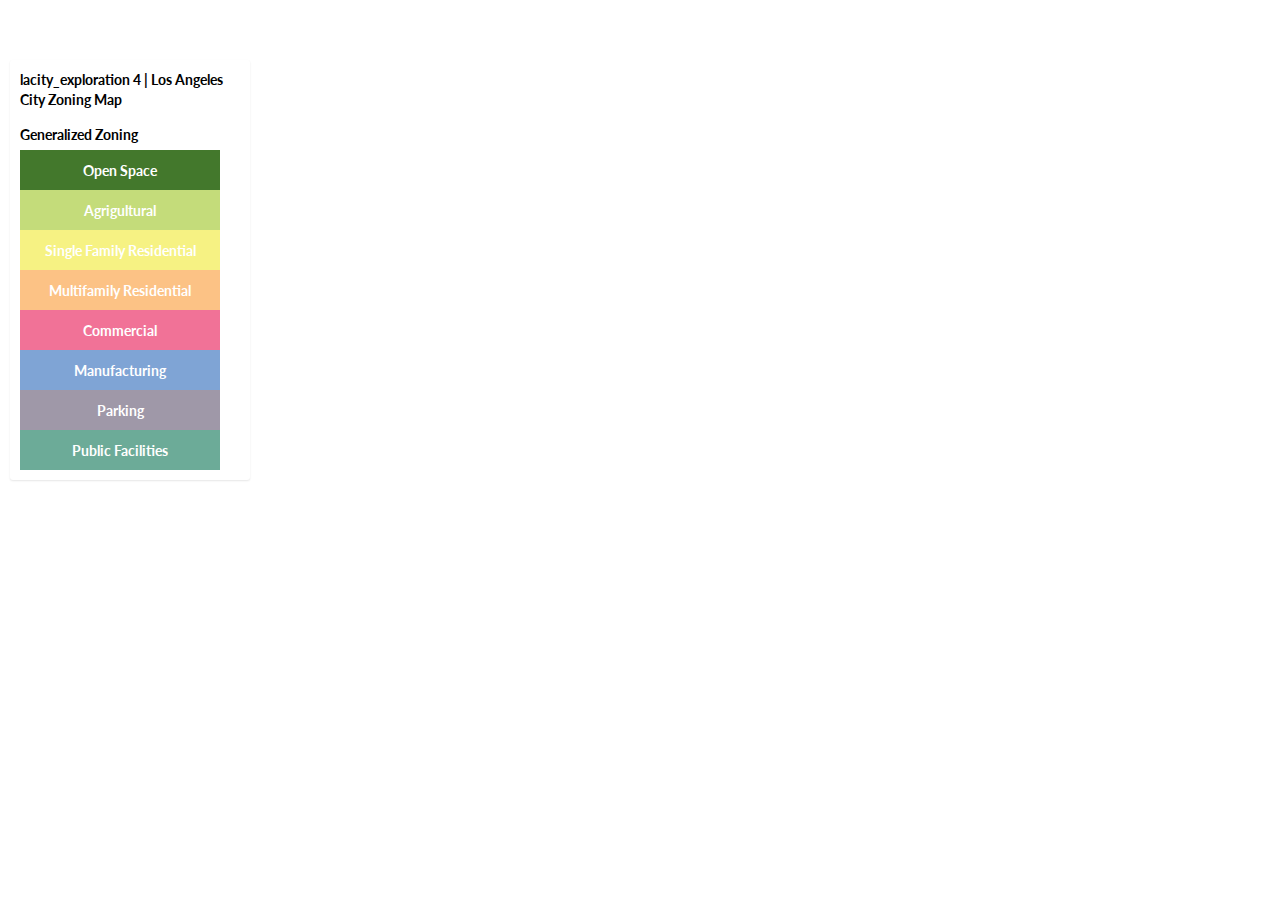
==== index.html @ ae1bc751 "updated legend, added geocoder" ====
<!DOCTYPE html>
<html>
<head>
    <meta charset='utf-8' />
    <title>LACITY_EXPLORATION 4 | ZONING</title>
    <meta name='viewport' content='initial-scale=1,maximum-scale=1,user-scalable=no' />
    <script src='https://api.tiles.mapbox.com/mapbox-gl-js/v0.19.1/mapbox-gl.js'></script>
    <link href='http://fonts.googleapis.com/css?family=Lato:400,700' rel='stylesheet' type='text/css'>
    <link href='https://api.tiles.mapbox.com/mapbox-gl-js/v0.19.1/mapbox-gl.css' rel='stylesheet' />
    <script src='https://api.mapbox.com/mapbox-gl-js/plugins/mapbox-gl-geocoder/v1.1.0/mapbox-gl-geocoder.js'></script>
    <link rel='stylesheet' href='https://api.mapbox.com/mapbox-gl-js/plugins/mapbox-gl-geocoder/v1.1.0/mapbox-gl-geocoder.css' type='text/css' />
    <style>
        body { margin:0; padding:0; }
        #map { position:absolute; top:0; bottom:0; width:100%; }
        .map-overlay {
            font: 14px/20px 'Lato', Lato, Helvetica, sans-serif;
            position: absolute;
            width: 240px;
            top: 50px;
            left: 0;
            padding: 10px;
        }

        .map-overlay .map-overlay-inner {
            background-color: #fff;
            box-shadow:0 1px 2px rgba(0, 0, 0, 0.10);
            border-radius: 3px;
            padding: 10px;
            margin-bottom: 10px;
        }

        .map-overlay-inner fieldset {
            border: none;
            padding: 0;
            margin: 0 0 10px;
        }

        .map-overlay-inner fieldset:last-child {
            margin: 0;
        }

        .map-overlay-inner select {
            width: 100%;
        }

        .map-overlay-inner label {
            display: block;
            font-weight: bold;
            margin: 0 0 5px;
        }

        .map-overlay-inner button {
            font-family: Lato;
            font-weight: bold;
            font-size:1em;
            display: inline-block;
            color: white;
            width: 200px;
            height: 40px;
            border: none;
            cursor: pointer;
        }

        .map-overlay-inner button:focus {
            outline: none;
        }

        .map-overlay-inner button:hover {
            box-shadow:inset 0 0 0 3px rgba(0, 0, 0, 0.10);
        }
    </style>
</head>
<body>

<div id='map'></div>
<div class='map-overlay top'>
    <div class='map-overlay-inner'>
        <fieldset>
            <label>lacity_exploration 4 | Los Angeles City Zoning Map</label>

        </fieldset>
        <fieldset>
            <label>Generalized Zoning</label>
            <div id='swatches'>
            <button style="background:#43782c" onclick='layerchange()'>Open Space</button>
            <button style="background:#c4dc7a">Agrigultural</button>
            <button style="background:#f6f283">Single Family Residential</button>
            <button style="background:#fcc285">Multifamily Residential</button>
            <button style="background:#f17297">Commercial</button>
            <button style="background:#7fa4d5">Manufacturing</button>
            <button style="background:#9f98a8">Parking</button>
            <button style="background:#6cab98">Public Facilities</button>
            </div>
        </fieldset>
    </div>
</div>    
<script>
mapboxgl.accessToken = 'pk.eyJ1IjoiY3J1emluNzN2dyIsImEiOiJjaW80MHJvNzgwMWcwdmFrams0OHAxaWozIn0.6TXveIiYaYPFdf8QTO6Ssw';
var map = new mapboxgl.Map({
    container: 'map',
    style: 'mapbox://styles/cruzin73vw/cip7vg00b0022ahnfy036nub8',
    zoom: 10,
    center: [-118.2621, 34.0267],
    hash:true
});

map.addControl(new mapboxgl.Geocoder());
map.dragRotate.disable();
map.touchZoomRotate.disableRotation();

var layerchange = function(){
    var layername = map.getFilter('R1_308');
    //map.setFilter('R1_308', ['==', 'ZONE_CODE', 0]);
    console.log(layername)
}
</script>

</body>
</html>
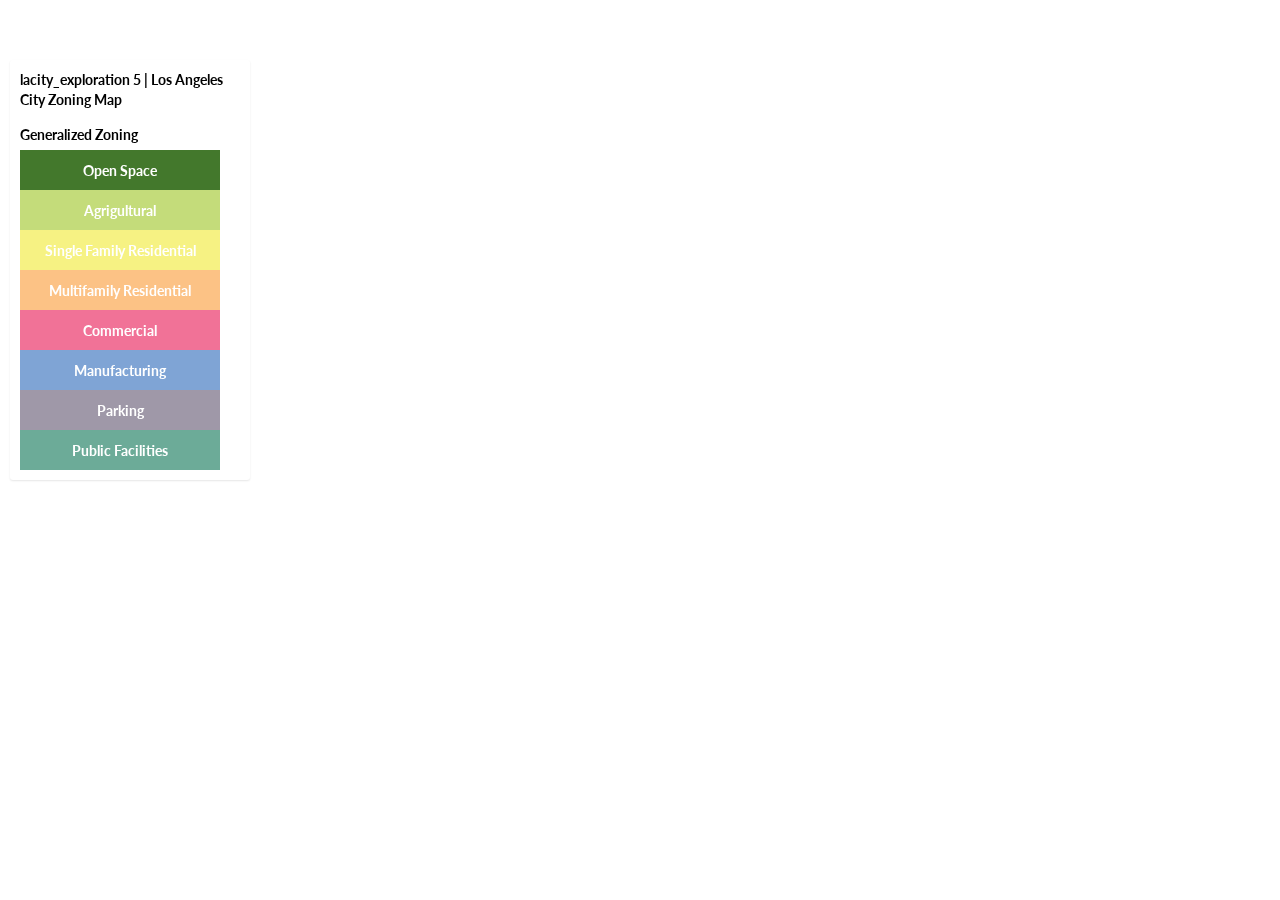
==== commit 92c6e3dd: "quick mobile css" ====
--- a/index.html
+++ b/index.html
@@ -4,71 +4,13 @@
     <meta charset='utf-8' />
     <title>LACITY_EXPLORATION 4 | ZONING</title>
     <meta name='viewport' content='initial-scale=1,maximum-scale=1,user-scalable=no' />
+    <link href='css/main.css' rel='stylesheet' type='text/css'>
     <script src='https://api.tiles.mapbox.com/mapbox-gl-js/v0.19.1/mapbox-gl.js'></script>
     <link href='http://fonts.googleapis.com/css?family=Lato:400,700' rel='stylesheet' type='text/css'>
     <link href='https://api.tiles.mapbox.com/mapbox-gl-js/v0.19.1/mapbox-gl.css' rel='stylesheet' />
     <script src='https://api.mapbox.com/mapbox-gl-js/plugins/mapbox-gl-geocoder/v1.1.0/mapbox-gl-geocoder.js'></script>
     <link rel='stylesheet' href='https://api.mapbox.com/mapbox-gl-js/plugins/mapbox-gl-geocoder/v1.1.0/mapbox-gl-geocoder.css' type='text/css' />
-    <style>
-        body { margin:0; padding:0; }
-        #map { position:absolute; top:0; bottom:0; width:100%; }
-        .map-overlay {
-            font: 14px/20px 'Lato', Lato, Helvetica, sans-serif;
-            position: absolute;
-            width: 240px;
-            top: 50px;
-            left: 0;
-            padding: 10px;
-        }
 
-        .map-overlay .map-overlay-inner {
-            background-color: #fff;
-            box-shadow:0 1px 2px rgba(0, 0, 0, 0.10);
-            border-radius: 3px;
-            padding: 10px;
-            margin-bottom: 10px;
-        }
-
-        .map-overlay-inner fieldset {
-            border: none;
-            padding: 0;
-            margin: 0 0 10px;
-        }
-
-        .map-overlay-inner fieldset:last-child {
-            margin: 0;
-        }
-
-        .map-overlay-inner select {
-            width: 100%;
-        }
-
-        .map-overlay-inner label {
-            display: block;
-            font-weight: bold;
-            margin: 0 0 5px;
-        }
-
-        .map-overlay-inner button {
-            font-family: Lato;
-            font-weight: bold;
-            font-size:1em;
-            display: inline-block;
-            color: white;
-            width: 200px;
-            height: 40px;
-            border: none;
-            cursor: pointer;
-        }
-
-        .map-overlay-inner button:focus {
-            outline: none;
-        }
-
-        .map-overlay-inner button:hover {
-            box-shadow:inset 0 0 0 3px rgba(0, 0, 0, 0.10);
-        }
-    </style>
 </head>
 <body>
 
@@ -76,8 +18,7 @@
 <div class='map-overlay top'>
     <div class='map-overlay-inner'>
         <fieldset>
-            <label>lacity_exploration 4 | Los Angeles City Zoning Map</label>
-
+            <label>lacity_exploration 5 | Los Angeles City Zoning Map</label>
         </fieldset>
         <fieldset>
             <label>Generalized Zoning</label>
--- a/css/main.css
+++ b/css/main.css
@@ -0,0 +1,80 @@
+        body { margin:0; padding:0; }
+        #map { position:fixed; top:0; bottom:0; width:100%; }
+        .map-overlay {
+            font: 14px/20px 'Lato', Lato, Helvetica, sans-serif;
+            position: absolute;
+            width: 240px;
+            top: 50px;
+            left: 0;
+            padding: 10px;
+        }
+
+        .map-overlay .map-overlay-inner {
+            background-color: #fff;
+            box-shadow:0 1px 2px rgba(0, 0, 0, 0.10);
+            border-radius: 3px;
+            padding: 10px;
+            margin-bottom: 10px;
+        }
+
+        .map-overlay-inner fieldset {
+            border: none;
+            padding: 0;
+            margin: 0 0 10px;
+        }
+
+        .map-overlay-inner fieldset:last-child {
+            margin: 0;
+        }
+
+        .map-overlay-inner select {
+            width: 100%;
+        }
+
+        .map-overlay-inner label {
+            display: block;
+            font-weight: bold;
+            margin: 0 0 5px;
+        }
+
+        .map-overlay-inner button {
+            font-family: Lato;
+            font-weight: bold;
+            font-size:1em;
+            display: inline-block;
+            color: white;
+            width: 200px;
+            height: 40px;
+            border: none;
+            cursor: pointer;
+        }
+
+        .map-overlay-inner button:focus {
+            outline: none;
+        }
+
+        .map-overlay-inner button:hover {
+            box-shadow:inset 0 0 0 3px rgba(0, 0, 0, 0.10);
+        }
+
+@media (min-width:801px){
+#info {
+top:18px;
+left:20px;
+}
+}
+
+@media (max-width:800px) { 
+    #map {  
+        height:65%; 
+    }
+        .map-overlay {
+            font: 14px/20px 'Lato', Lato, Helvetica, sans-serif;
+            position: absolute;
+            width: 100%;
+            top: 65%;
+            left: 0;
+            padding: 0px;
+            overflow:scroll;
+        }
+}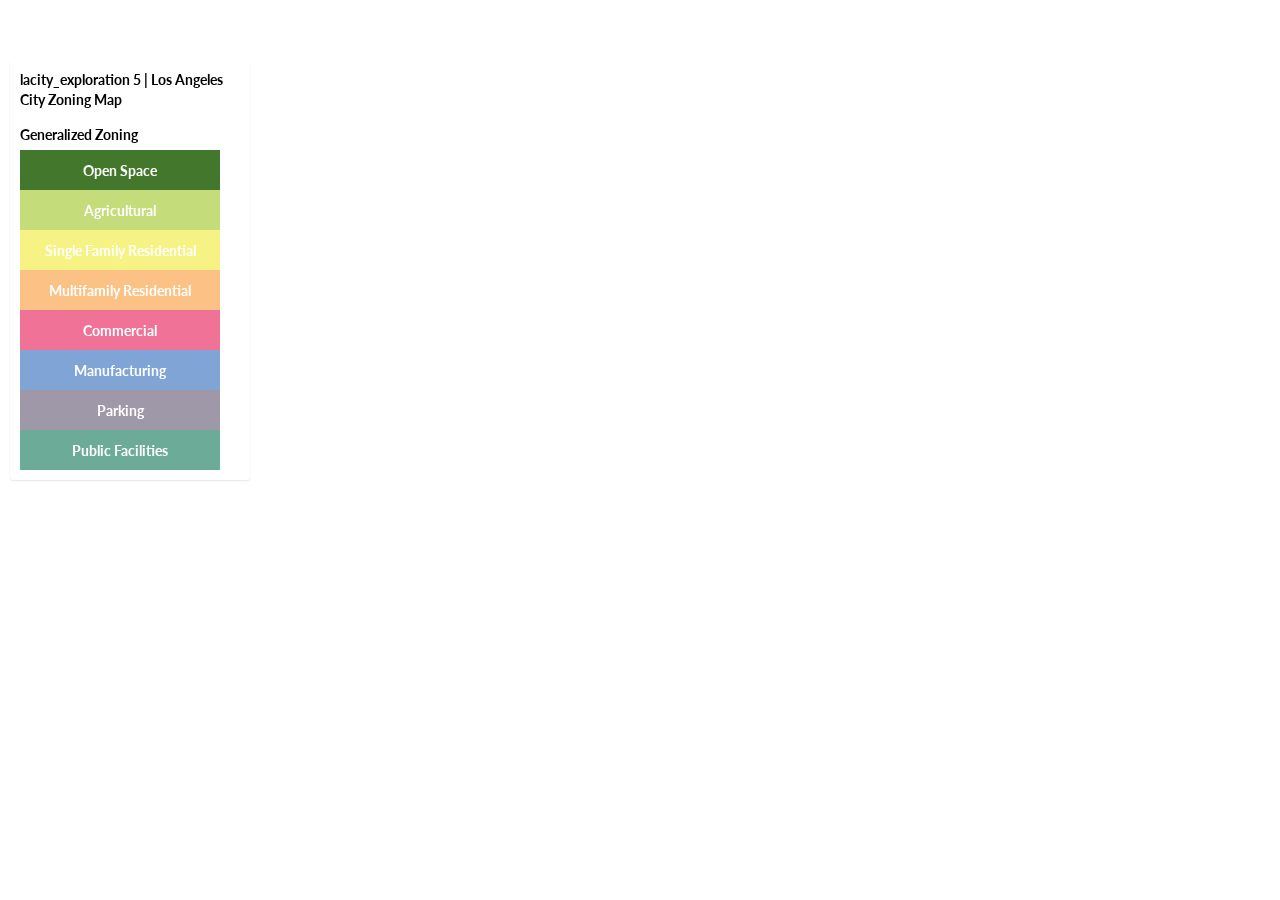
==== commit 7b842096: "added proximity to geocoder" ====
--- a/index.html
+++ b/index.html
@@ -10,10 +10,10 @@
     <link href='https://api.tiles.mapbox.com/mapbox-gl-js/v0.19.1/mapbox-gl.css' rel='stylesheet' />
     <script src='https://api.mapbox.com/mapbox-gl-js/plugins/mapbox-gl-geocoder/v1.1.0/mapbox-gl-geocoder.js'></script>
     <link rel='stylesheet' href='https://api.mapbox.com/mapbox-gl-js/plugins/mapbox-gl-geocoder/v1.1.0/mapbox-gl-geocoder.css' type='text/css' />
+    <script src="https://code.jquery.com/jquery-1.10.2.js"></script>
 
 </head>
 <body>
-
 <div id='map'></div>
 <div class='map-overlay top'>
     <div class='map-overlay-inner'>
@@ -23,14 +23,14 @@
         <fieldset>
             <label>Generalized Zoning</label>
             <div id='swatches'>
-            <button style="background:#43782c" onclick='layerchange()'>Open Space</button>
-            <button style="background:#c4dc7a">Agrigultural</button>
-            <button style="background:#f6f283">Single Family Residential</button>
-            <button style="background:#fcc285">Multifamily Residential</button>
-            <button style="background:#f17297">Commercial</button>
-            <button style="background:#7fa4d5">Manufacturing</button>
-            <button style="background:#9f98a8">Parking</button>
-            <button style="background:#6cab98">Public Facilities</button>
+            <button style="background:#43782c" onclick='groupchange("openspace",this)'>Open Space</button>
+            <button style="background:#c4dc7a" onclick='groupchange("agricultural",this)'>Agricultural</button>
+            <button style="background:#f6f283" onclick='groupchange("singlefamily",this)'>Single Family Residential</button>
+            <button style="background:#fcc285" onclick='groupchange("multifamily",this)'>Multifamily Residential</button>
+            <button style="background:#f17297" onclick='groupchange("commercial",this)'>Commercial</button>
+            <button style="background:#7fa4d5" onclick='groupchange("manufacturing",this)'>Manufacturing</button>
+            <button style="background:#9f98a8" onclick='groupchange("parking",this)'>Parking</button>
+            <button style="background:#6cab98" onclick='groupchange("publicfacility",this)'>Public Facilities</button>
             </div>
         </fieldset>
     </div>
@@ -45,14 +45,38 @@
     hash:true
 });
 
-map.addControl(new mapboxgl.Geocoder());
+map.addControl(new mapboxgl.Geocoder({
+proximity:[-118.2621, 34.0267]
+}));
 map.dragRotate.disable();
 map.touchZoomRotate.disableRotation();
 
-var layerchange = function(){
-    var layername = map.getFilter('R1_308');
-    //map.setFilter('R1_308', ['==', 'ZONE_CODE', 0]);
-    console.log(layername)
+
+var groupchange = function(groupname,e){
+    console.log(e)
+    var groupindex;
+    var stylelog = map.getStyle();
+    //Finds the group index that matches the group label of the style
+    $.each(stylelog.metadata['mapbox:groups'], function(index,value){
+    if (value.name===groupname){
+        groupindex=index;
+    }
+    });
+    //Finds the layer within the group index to turn off/on the layer
+    $.each(stylelog.layers, function(index,value){
+        if (value.metadata != null){            
+            if (value.metadata['mapbox:group']===groupindex){
+                var visibility = map.getLayoutProperty(value.id, 'visibility');
+                if (visibility === 'visible') {
+                    map.setLayoutProperty(value.id, 'visibility', 'none');
+                    e.className = 'active'
+                } else {
+                    e.className = '';
+                    map.setLayoutProperty(value.id, 'visibility', 'visible');
+                }
+            }
+        }
+    });
 }
 </script>
 
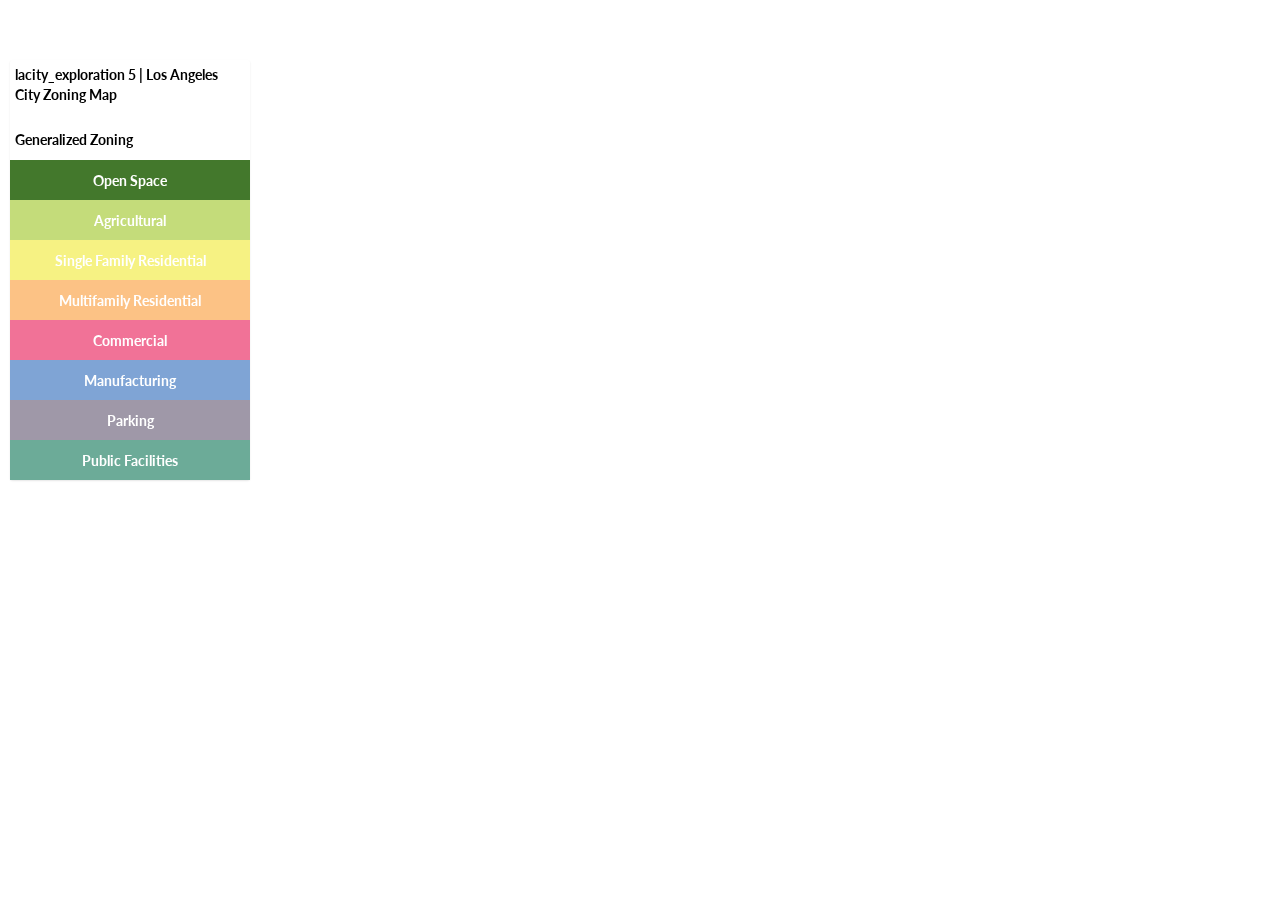
==== commit 2837a200: "adjusted css" ====
--- a/index.html
+++ b/index.html
@@ -34,7 +34,12 @@
             </div>
         </fieldset>
     </div>
-</div>    
+</div>
+<div class='legend-overlay'>
+    <div class='legend-overlay-inner'>
+
+    </div>
+    </div>
 <script>
 mapboxgl.accessToken = 'pk.eyJ1IjoiY3J1emluNzN2dyIsImEiOiJjaW80MHJvNzgwMWcwdmFrams0OHAxaWozIn0.6TXveIiYaYPFdf8QTO6Ssw';
 var map = new mapboxgl.Map({
@@ -53,7 +58,6 @@
 
 
 var groupchange = function(groupname,e){
-    console.log(e)
     var groupindex;
     var stylelog = map.getStyle();
     //Finds the group index that matches the group label of the style
--- a/css/main.css
+++ b/css/main.css
@@ -13,7 +13,6 @@
             background-color: #fff;
             box-shadow:0 1px 2px rgba(0, 0, 0, 0.10);
             border-radius: 3px;
-            padding: 10px;
             margin-bottom: 10px;
         }
 
@@ -35,6 +34,7 @@
             display: block;
             font-weight: bold;
             margin: 0 0 5px;
+            padding:5px;
         }
 
         .map-overlay-inner button {
@@ -43,10 +43,23 @@
             font-size:1em;
             display: inline-block;
             color: white;
-            width: 200px;
+            width: 240px;
             height: 40px;
             border: none;
             cursor: pointer;
+        }
+
+        .map-overlay-inner button.active {
+            font-family: Lato;
+            font-weight: bold;
+            font-size:1em;
+            display: inline-block;
+            color: black;
+            width: 240px;
+            height: 40px;
+            border: none;
+            cursor: pointer;
+            opacity:0.4;
         }
 
         .map-overlay-inner button:focus {
@@ -56,6 +69,43 @@
         .map-overlay-inner button:hover {
             box-shadow:inset 0 0 0 3px rgba(0, 0, 0, 0.10);
         }
+
+       .legend-overlay {
+            font: 14px/20px 'Lato', Lato, Helvetica, sans-serif;
+            position: absolute;
+            width: 90%;
+            bottom: 0;
+            left: 0;
+            padding: 10px;
+        }
+
+        .legend-overlay .map-overlay-inner {
+            background-color: #fff;
+            box-shadow:0 1px 2px rgba(0, 0, 0, 0.10);
+            border-radius: 3px;
+            margin-bottom: 10px;
+        }
+        .legend-overlay-inner button {
+            font-family: Lato;
+            font-weight: bold;
+            font-size:1em;
+            display: inline-block;
+            color: white;
+            width: 65px;
+            height: 65px;
+            border: none;
+            cursor: pointer;
+        }
+
+        .legend-overlay-inner button:focus {
+            outline: none;
+        }
+
+        .legend-overlay-inner button:hover {
+            box-shadow:inset 0 0 0 3px rgba(0, 0, 0, 0.10);
+        }
+
+
 
 @media (min-width:801px){
 #info {
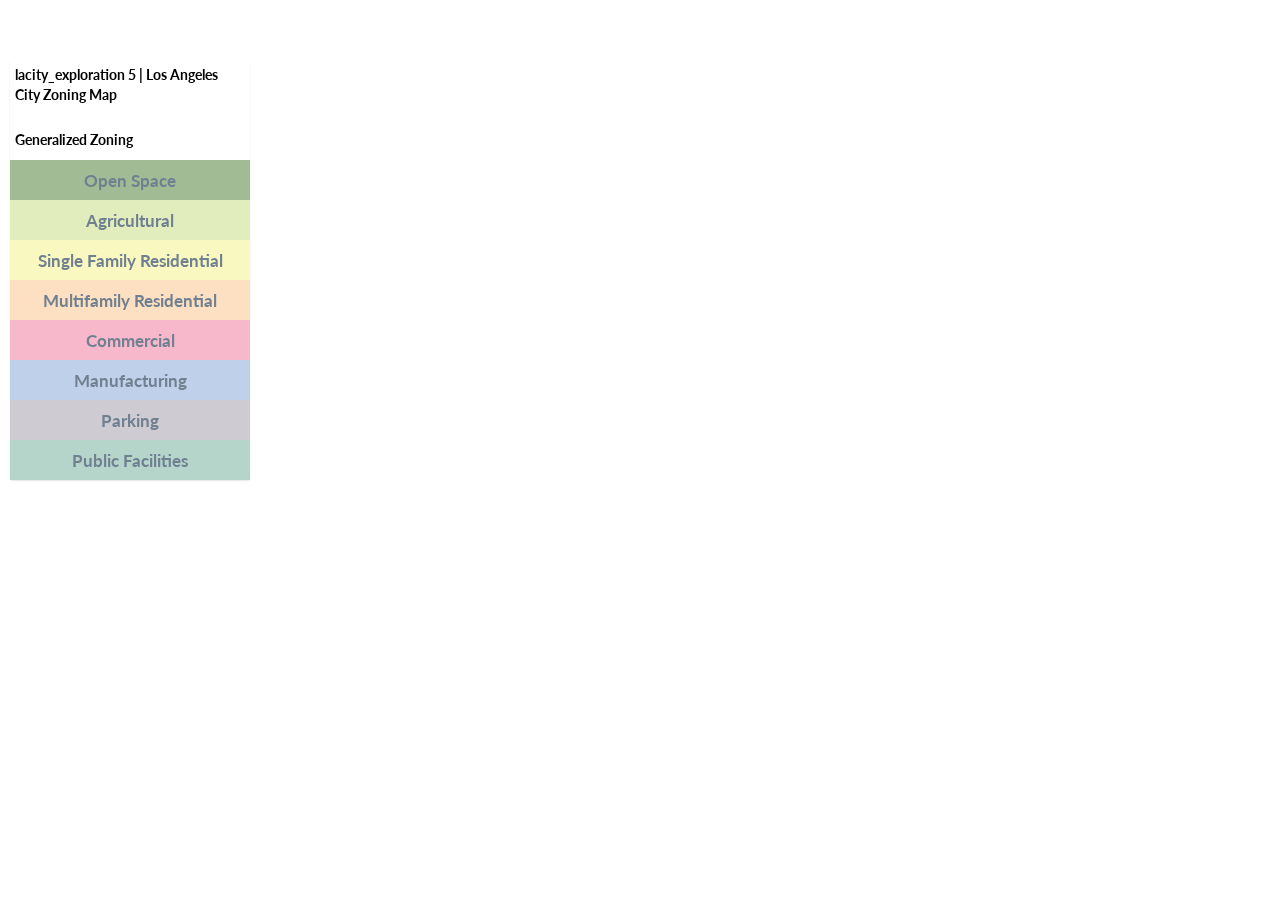
==== commit 39ea2c3d: "added highlight feature" ====
--- a/index.html
+++ b/index.html
@@ -23,28 +23,28 @@
         <fieldset>
             <label>Generalized Zoning</label>
             <div id='swatches'>
-            <button style="background:#43782c" onclick='groupchange("openspace",this)'>Open Space</button>
-            <button style="background:#c4dc7a" onclick='groupchange("agricultural",this)'>Agricultural</button>
-            <button style="background:#f6f283" onclick='groupchange("singlefamily",this)'>Single Family Residential</button>
-            <button style="background:#fcc285" onclick='groupchange("multifamily",this)'>Multifamily Residential</button>
-            <button style="background:#f17297" onclick='groupchange("commercial",this)'>Commercial</button>
-            <button style="background:#7fa4d5" onclick='groupchange("manufacturing",this)'>Manufacturing</button>
-            <button style="background:#9f98a8" onclick='groupchange("parking",this)'>Parking</button>
-            <button style="background:#6cab98" onclick='groupchange("publicfacility",this)'>Public Facilities</button>
+            <button style="background:rgba(67,119,44,.5)" onclick='groupchange("openspace",this)'>Open Space</button>
+            <button style="background:rgba(196,220,122,.5)" onclick='groupchange("agricultural",this)'>Agricultural</button>
+            <button style="background:rgba(246,242,131,.5)" onclick='groupchange("singlefamily",this)'>Single Family Residential</button>
+            <button style="background:rgba(252,194,133,.5)" onclick='groupchange("multifamily",this)'>Multifamily Residential</button>
+            <button style="background:rgba(241,114,151,.5)" onclick='groupchange("commercial",this)'>Commercial</button>
+            <button style="background:rgba(127,164,213,.5)" onclick='groupchange("manufacturing",this)'>Manufacturing</button>
+            <button style="background:rgba(159,152,168,.5)" onclick='groupchange("parking",this)'>Parking</button>
+            <button style="background:rgba(108,171,152,.5)" onclick='groupchange("publicfacility",this)'>Public Facilities</button>
             </div>
         </fieldset>
     </div>
 </div>
 <div class='legend-overlay'>
     <div class='legend-overlay-inner'>
-
+    <div id='infobox'></div>    
     </div>
     </div>
 <script>
 mapboxgl.accessToken = 'pk.eyJ1IjoiY3J1emluNzN2dyIsImEiOiJjaW80MHJvNzgwMWcwdmFrams0OHAxaWozIn0.6TXveIiYaYPFdf8QTO6Ssw';
 var map = new mapboxgl.Map({
     container: 'map',
-    style: 'mapbox://styles/cruzin73vw/cip7vg00b0022ahnfy036nub8',
+    style: 'js/style.json',
     zoom: 10,
     center: [-118.2621, 34.0267],
     hash:true
@@ -56,10 +56,51 @@
 map.dragRotate.disable();
 map.touchZoomRotate.disableRotation();
 
+// When a click event occurs near a marker icon, open a popup at the location of
+// the feature, with description HTML from its properties.
+var prevpaintlayer = 'RE15_303';
+map.on('click', function (e) {
+    var features = map.queryRenderedFeatures(e.point, {});
+    var srcfeature = map.querySourceFeatures("lacity_zoning")
+    if (!features.length) {
+        return;
+    }
+    
+    var feature = features[0];
+    console.log(feature);
+    if (feature.layer['source-layer']==='lacity_zoning'){
+        map.setPaintProperty(prevpaintlayer,'fill-opacity',.5);
+        map.setPaintProperty(prevpaintlayer,'fill-antialias',false);
+        
+        document.getElementById('infobox').innerHTML = '<h1>ZONE: '+feature.properties.ZONE_CMPLT+'</h1>'
+    var popup = new mapboxgl.Popup()
+        .setLngLat(map.unproject(e.point))
+        .setHTML(feature.properties.ZONE_CMPLT)
+        .addTo(map);
+        
+        map.setPaintProperty(feature.layer.id,'fill-opacity',1);
+        map.setPaintProperty(feature.layer.id,'fill-antialias',true)
+        map.setPaintProperty(feature.layer.id,'fill-outline-color','#a4a4a4')
+        prevpaintlayer = feature.layer.id;
+}
+});
 
+// Use the same approach as above to indicate that the symbols are clickable
+// by changing the cursor style to 'pointer'.
+map.on('mousemove', function (e) {
+    var features = map.queryRenderedFeatures(e.point, {});
+    map.getCanvas().style.cursor = (features.length) ? 'pointer' : '';
+});
+
+var stylelog;
+$.getJSON('js/style.json', function(json) {
+  stylelog = json;
+});
+    
+    
 var groupchange = function(groupname,e){
     var groupindex;
-    var stylelog = map.getStyle();
+    
     //Finds the group index that matches the group label of the style
     $.each(stylelog.metadata['mapbox:groups'], function(index,value){
     if (value.name===groupname){
--- a/css/main.css
+++ b/css/main.css
@@ -40,15 +40,15 @@
         .map-overlay-inner button {
             font-family: Lato;
             font-weight: bold;
-            font-size:1em;
+            font-size:1.2em;
             display: inline-block;
-            color: white;
+            color: slategrey;
             width: 240px;
             height: 40px;
             border: none;
             cursor: pointer;
         }
-
+        
         .map-overlay-inner button.active {
             font-family: Lato;
             font-weight: bold;
@@ -59,7 +59,7 @@
             height: 40px;
             border: none;
             cursor: pointer;
-            opacity:0.4;
+            opacity:0.25;
         }
 
         .map-overlay-inner button:focus {
@@ -72,7 +72,7 @@
 
        .legend-overlay {
             font: 14px/20px 'Lato', Lato, Helvetica, sans-serif;
-            position: absolute;
+            position: absolute; 
             width: 90%;
             bottom: 0;
             left: 0;
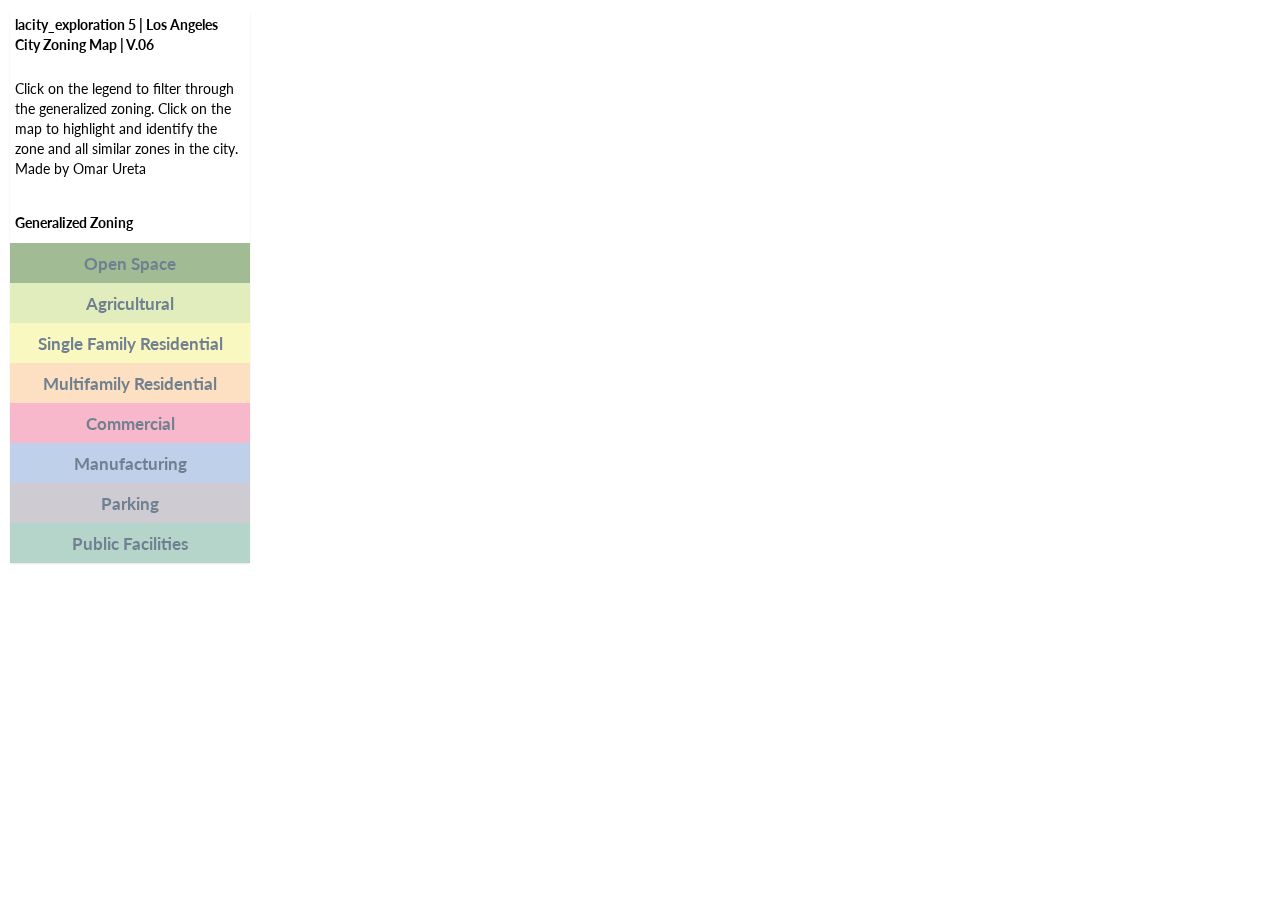
==== commit b3625450: "Merge remote-tracking branch 'refs/remotes/origin/master' into gh-pages" ====
--- a/index.html
+++ b/index.html
@@ -18,7 +18,8 @@
 <div class='map-overlay top'>
     <div class='map-overlay-inner'>
         <fieldset>
-            <label>lacity_exploration 5 | Los Angeles City Zoning Map</label>
+            <label>lacity_exploration 5 | Los Angeles City Zoning Map | V.06</label>
+            <p>Click on the legend to filter through the generalized zoning. Click on the map to highlight and identify the zone and all similar zones in the city. Made by Omar Ureta</p>
         </fieldset>
         <fieldset>
             <label>Generalized Zoning</label>
@@ -51,7 +52,9 @@
 });
 
 map.addControl(new mapboxgl.Geocoder({
-proximity:[-118.2621, 34.0267]
+    position:'top-right',
+    proximity:[-118.2621, 34.0267],
+    placeholder:"Search by Address"
 }));
 map.dragRotate.disable();
 map.touchZoomRotate.disableRotation();
--- a/css/main.css
+++ b/css/main.css
@@ -4,7 +4,6 @@
             font: 14px/20px 'Lato', Lato, Helvetica, sans-serif;
             position: absolute;
             width: 240px;
-            top: 50px;
             left: 0;
             padding: 10px;
         }
@@ -34,6 +33,10 @@
             display: block;
             font-weight: bold;
             margin: 0 0 5px;
+            padding:5px;
+        }
+
+        .map-overlay-inner p {
             padding:5px;
         }
 
@@ -127,4 +130,14 @@
             padding: 0px;
             overflow:scroll;
         }
+        .map-overlay-inner button {
+            width: 100%;
+        }
+        
+        .map-overlay-inner button.active {
+            width: 100%;
+        }
+           .legend-overlay {
+               display:none;
+        }
 }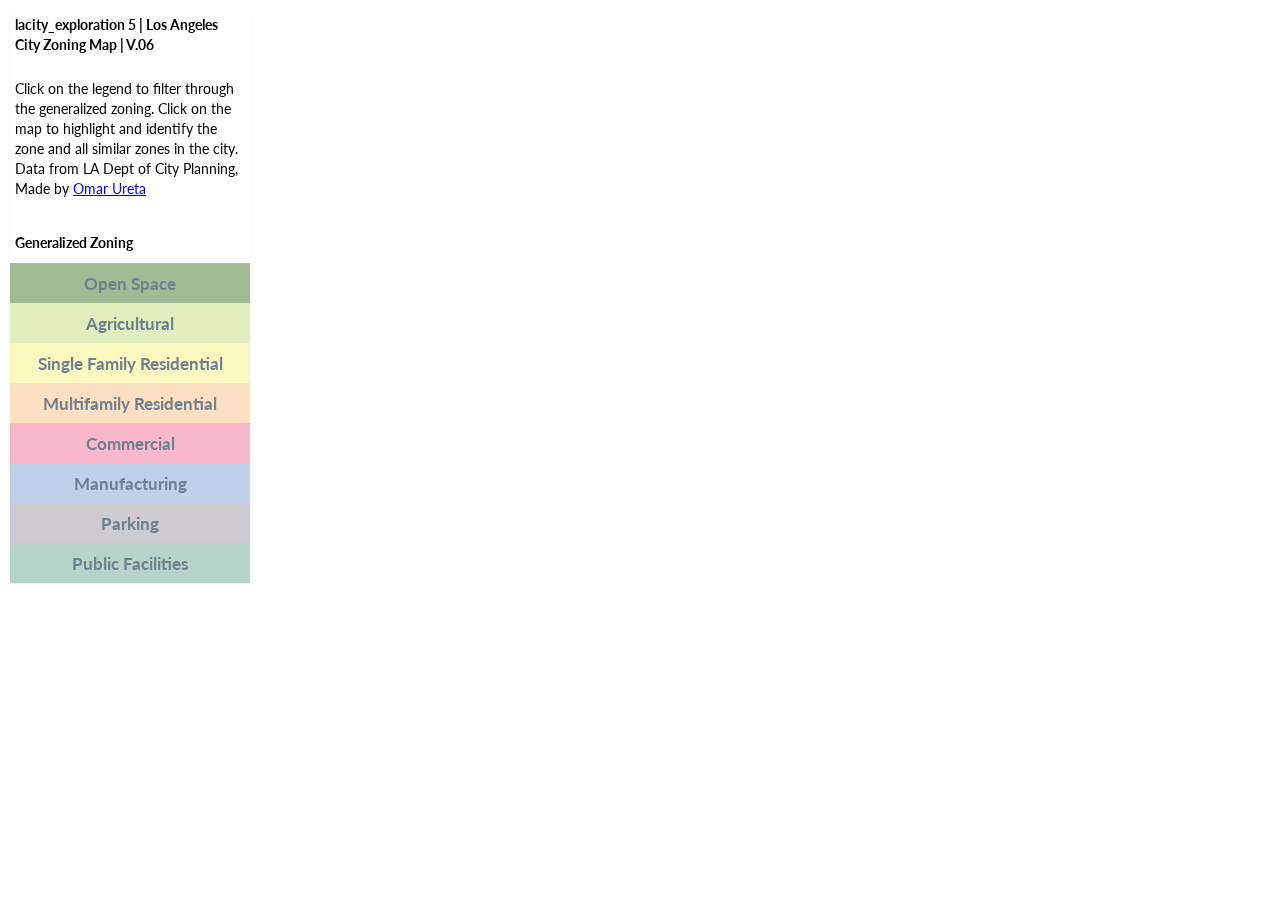
==== commit 0f035e5a: "fixed link" ====
--- a/index.html
+++ b/index.html
@@ -2,7 +2,7 @@
 <html>
 <head>
     <meta charset='utf-8' />
-    <title>LACITY_EXPLORATION 4 | ZONING</title>
+    <title>LACITY_EXPLORATION 5 | ZONING</title>
     <meta name='viewport' content='initial-scale=1,maximum-scale=1,user-scalable=no' />
     <link href='css/main.css' rel='stylesheet' type='text/css'>
     <script src='https://api.tiles.mapbox.com/mapbox-gl-js/v0.19.1/mapbox-gl.js'></script>
@@ -19,7 +19,7 @@
     <div class='map-overlay-inner'>
         <fieldset>
             <label>lacity_exploration 5 | Los Angeles City Zoning Map | V.06</label>
-            <p>Click on the legend to filter through the generalized zoning. Click on the map to highlight and identify the zone and all similar zones in the city. Made by Omar Ureta</p>
+            <p>Click on the legend to filter through the generalized zoning. Click on the map to highlight and identify the zone and all similar zones in the city. Data from LA Dept of City Planning, Made by <a href="http://www.theworks.la">Omar Ureta</a></p>
         </fieldset>
         <fieldset>
             <label>Generalized Zoning</label>
